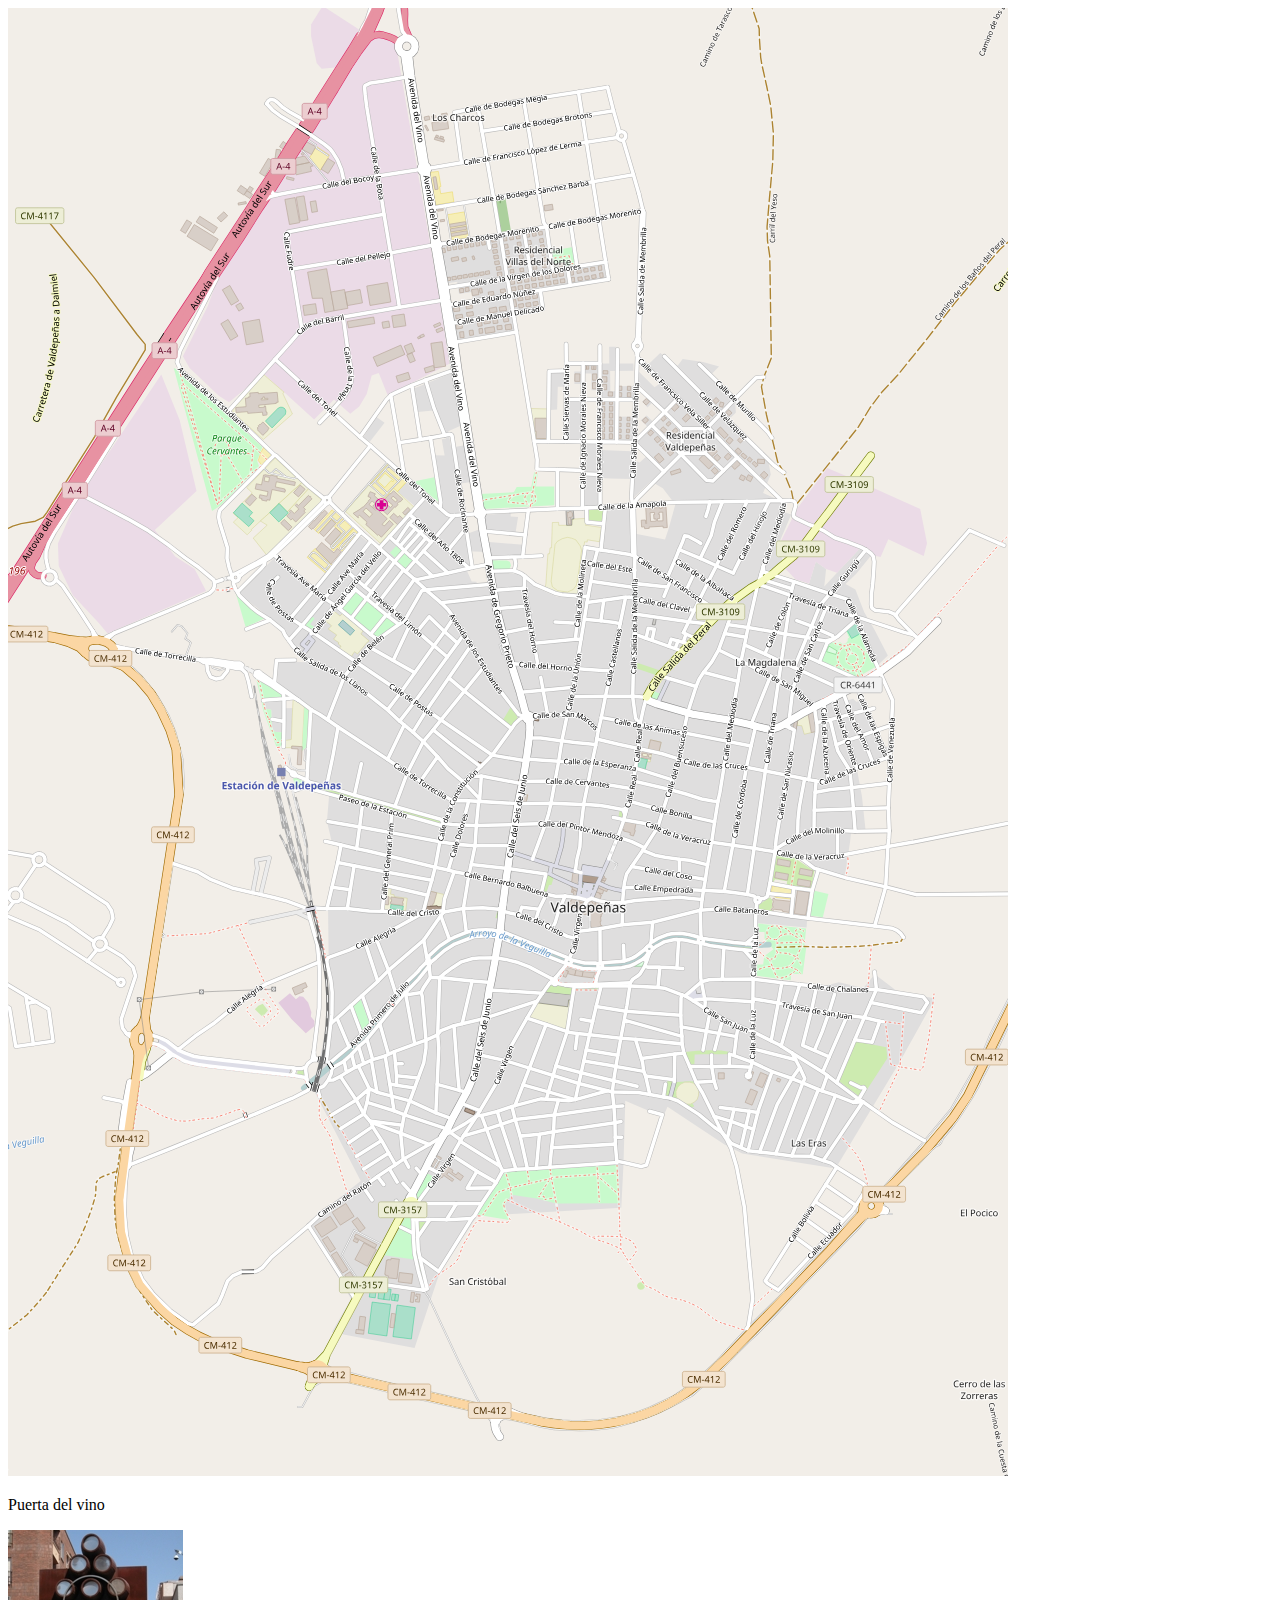
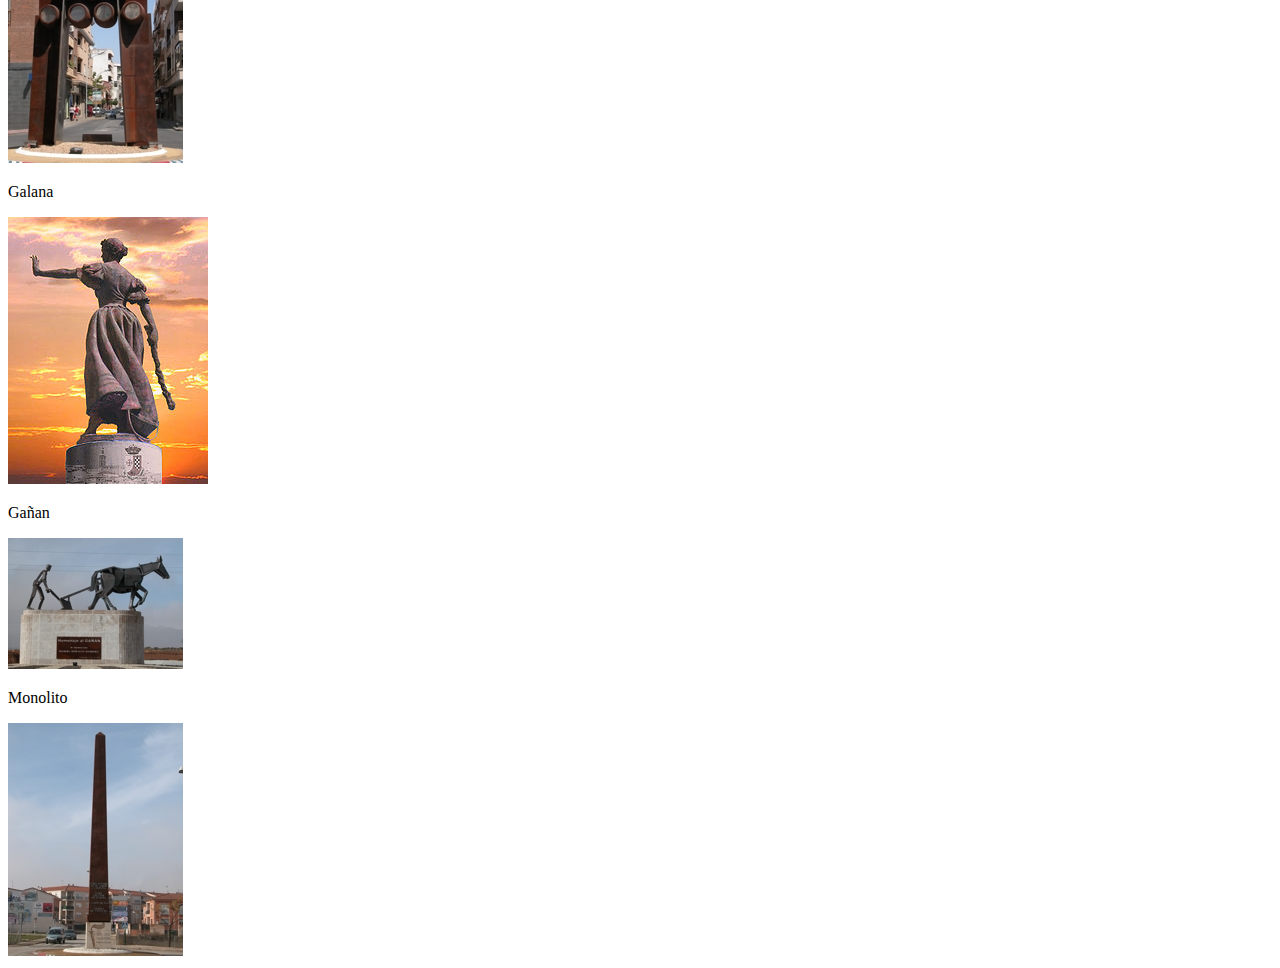
==== index.html @ 3569229d "posicionamiento monumentos" ====
<!doctype html>

<html>
	<head>
		<title>Page Title</title>
		<meta charset="UTF-8">
		<meta name="viewport" content="initial-scale=1.0">
        <link type="text/css" href="style.css" rel="stylesheet">
	</head>

	<body>
        <div class="container">
            <div class="tooltip">
            <img width="1000px" src="plano-ciudad-valepenas-opt.svg" alt="plano valdepeñas">
                <div class="puntos">
            
                    <div id="puerta"><div class="puerta"><p>Puerta del vino</p>
                    <img src="imagenes/7.%20Puerta%20del%20Vino.%20Jos%C3%A9%20Luis%20S%C3%A1nchez.jpg"></div></div>
            
                    <div id="galana"> <div class="galana"><p>Galana</p>
                    <img src="imagenes/200px-Estatua_La_Galana.jpg"> 
                    </div></div>
                
                    <div id="ganan"><div class="ganan"><p>Gañan</p>
                    <img src="imagenes/9.%20Homenaje%20al%20Ga%C3%B1an.%20Jos%C3%A9%20Luis%20Lillo%20Galiani.JPG">
                    </div></div>
             
                    <div id="monolito"><div class="monolito"><p>Monolito</p>
                    <img src="imagenes/12.%20Obelisco..jpg">
                    </div></div>
                </div>
                           
            </div>
        
        </div>
	</body>
</html>
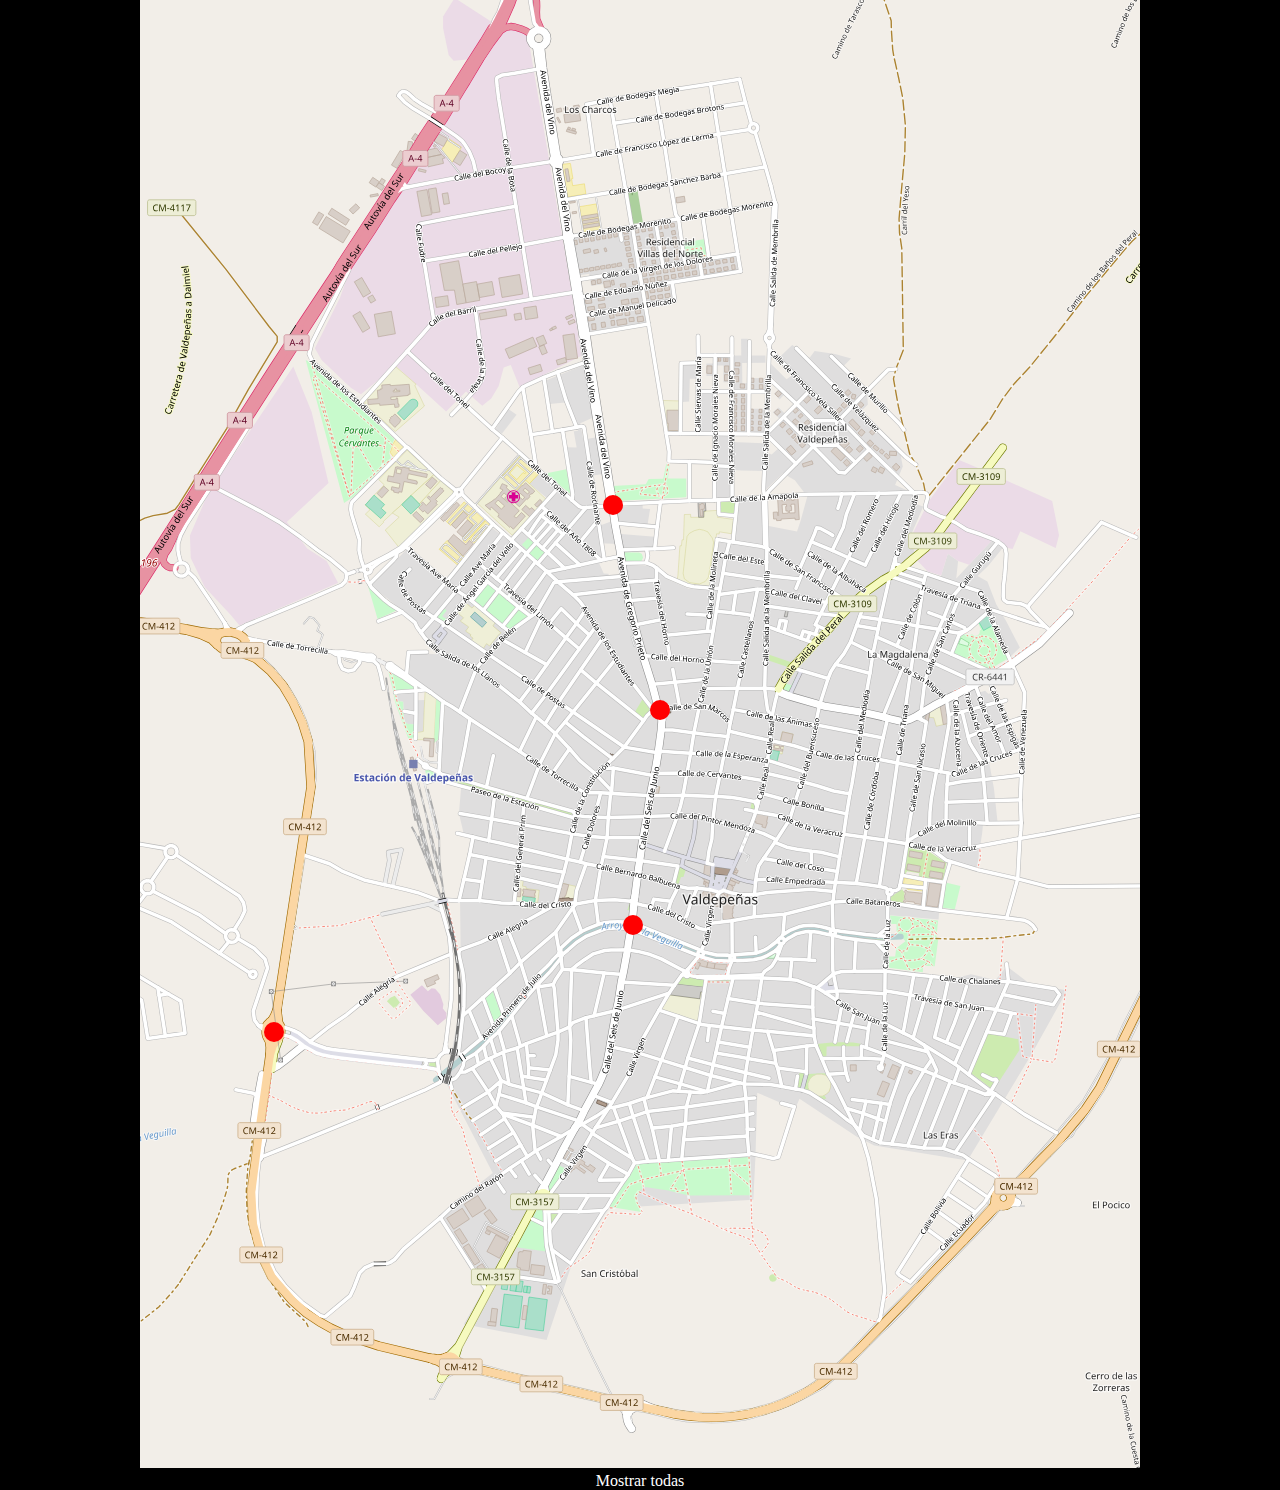
==== commit 30b0f0dd: "mostrar todo" ====
--- a/index.html
+++ b/index.html
@@ -13,6 +13,7 @@
             <div class="tooltip">
             <img width="1000px" src="plano-ciudad-valepenas-opt.svg" alt="plano valdepeñas">
                 <div class="puntos">
+                    <p class="todo">Mostrar todas</p>
             
                     <div id="puerta"><div class="puerta"><p>Puerta del vino</p>
                     <img src="imagenes/7.%20Puerta%20del%20Vino.%20Jos%C3%A9%20Luis%20S%C3%A1nchez.jpg"></div></div>
--- a/style.css
+++ b/style.css
@@ -0,0 +1,115 @@
+*{
+    padding: 0;
+    margin: 0;
+}
+body{
+    width: 1000px;
+    background-color: black;
+    margin: 0 auto;
+}
+.tooltip{
+    position: relative;
+}
+.container{
+    width: 100%;
+    text-align: center;
+    margin: 0 auto;
+}
+.puerta{
+    
+    position: absolute;   
+    visibility: hidden;
+    background-color: burlywood;
+    color: black;
+    text-align: center;
+    
+}
+#puerta{
+    width: 20px;
+    height: 20px;
+    background-color: red;
+    border-radius: 50%;
+    position: absolute;
+    top:915px;
+    left: 483px;
+}
+
+#puerta:hover .puerta{
+    visibility: visible;
+}
+.galana{
+    
+    position: absolute;   
+    visibility: hidden;
+    background-color: burlywood;
+    color: black;
+    text-align: center;
+}
+#galana{
+    width: 20px;
+    height: 20px;
+    background-color: red;
+    border-radius: 50%;
+    position: absolute;
+    top:700px;
+    left: 510px;
+}
+
+#galana:hover .galana{
+    visibility: visible;
+}
+.ganan{
+    
+    position: absolute;   
+    visibility: hidden;
+    background-color: burlywood;
+    color: black;
+    text-align: center;
+}
+#ganan{
+    width: 20px;
+    height: 20px;
+    background-color: red;
+    border-radius: 50%;
+    position: absolute;
+    top:1022px;
+    left: 124px;
+}
+
+#ganan:hover .ganan{
+    visibility: visible;
+}
+.monolito{
+    
+    position: absolute;   
+    visibility: hidden;
+    background-color: burlywood;
+    color: black;
+    text-align: center;
+}
+#monolito{
+    width: 20px;
+    height: 20px;
+    background-color: red;
+    border-radius: 50%;
+    position: absolute;
+    top:495px;
+    left: 463px;
+}
+
+#monolito:hover .monolito{
+    visibility: visible;
+}
+.puntos>p{
+    color: white;
+}
+.puntos:hover .ganan{
+   visibility: visible; 
+}
+.puntos:hover .monolito{
+   visibility: visible; 
+}.puntos:hover .galana{
+   visibility: visible; 
+}.puntos:hover .puerta{
+   visibility: visible; 
+}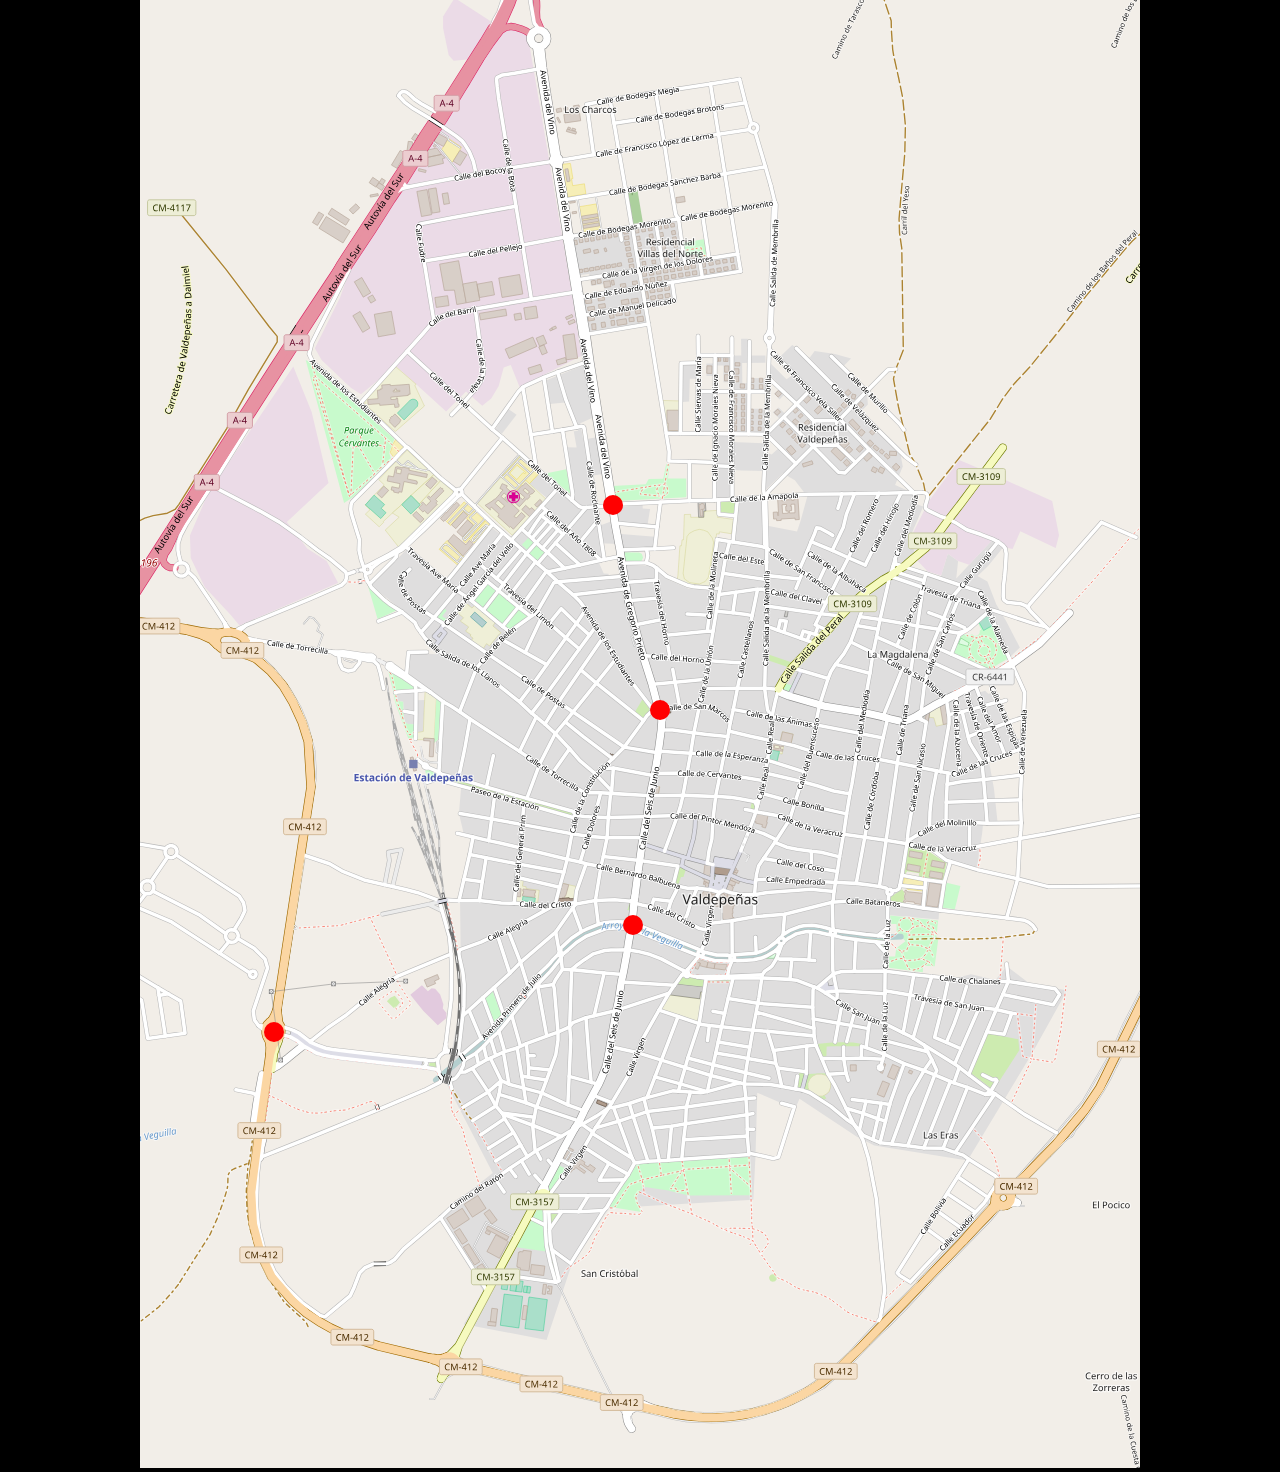
==== commit f85767a2: "documentos" ====
--- a/index.html
+++ b/index.html
@@ -13,8 +13,7 @@
             <div class="tooltip">
             <img width="1000px" src="plano-ciudad-valepenas-opt.svg" alt="plano valdepeñas">
                 <div class="puntos">
-                    <p class="todo">Mostrar todas</p>
-            
+                          
                     <div id="puerta"><div class="puerta"><p>Puerta del vino</p>
                     <img src="imagenes/7.%20Puerta%20del%20Vino.%20Jos%C3%A9%20Luis%20S%C3%A1nchez.jpg"></div></div>
             
--- a/style.css
+++ b/style.css
@@ -103,13 +103,3 @@
 .puntos>p{
     color: white;
 }
-.puntos:hover .ganan{
-   visibility: visible; 
-}
-.puntos:hover .monolito{
-   visibility: visible; 
-}.puntos:hover .galana{
-   visibility: visible; 
-}.puntos:hover .puerta{
-   visibility: visible; 
-}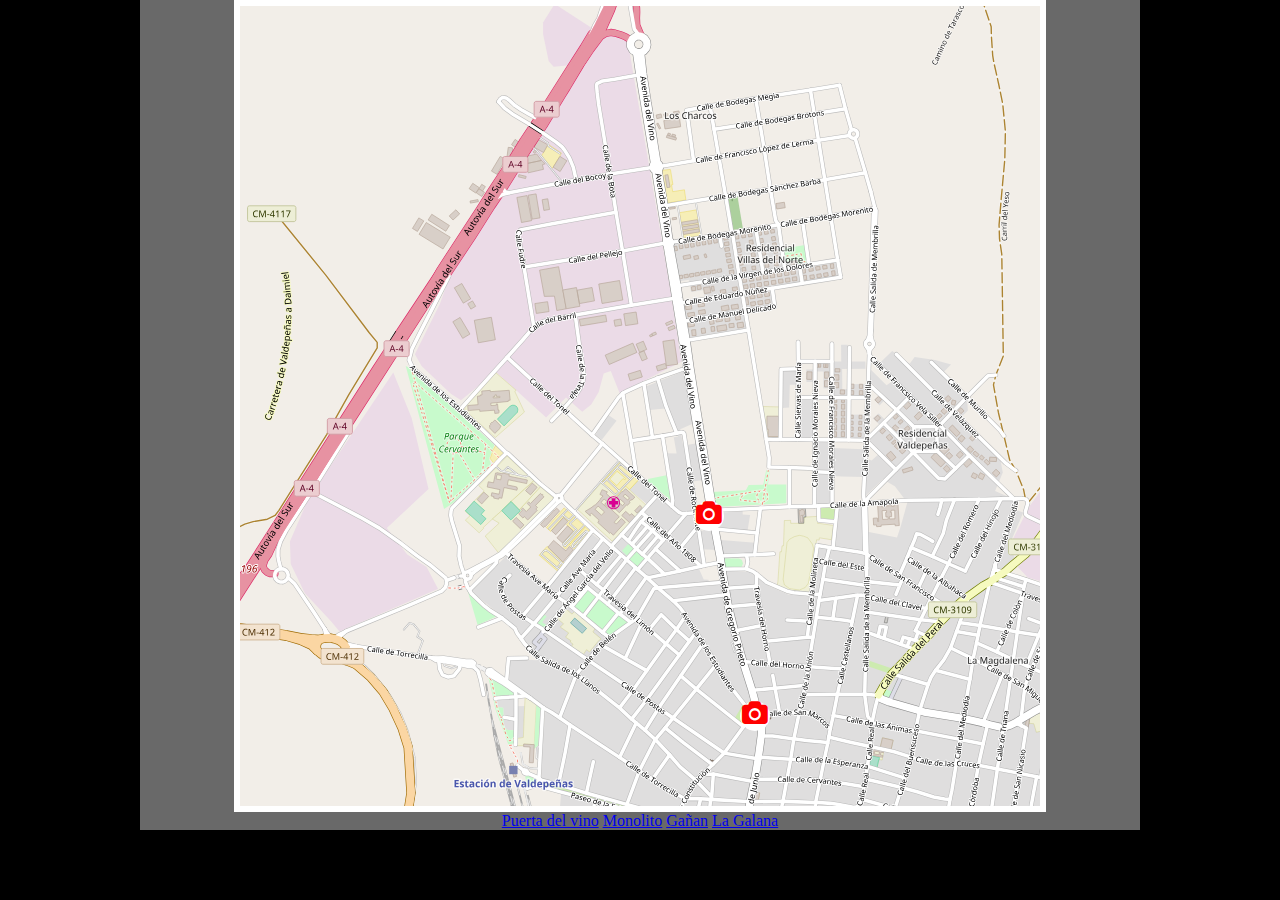
==== commit 57ee6104: "subir cambios" ====
--- a/index.html
+++ b/index.html
@@ -6,30 +6,19 @@
 		<meta charset="UTF-8">
 		<meta name="viewport" content="initial-scale=1.0">
         <link type="text/css" href="style.css" rel="stylesheet">
+        <link href="https://maxcdn.bootstrapcdn.com/font-awesome/4.7.0/css/font-awesome.min.css" rel="stylesheet" integrity="sha384-wvfXpqpZZVQGK6TAh5PVlGOfQNHSoD2xbE+QkPxCAFlNEevoEH3Sl0sibVcOQVnN" crossorigin="anonymous">
 	</head>
 
 	<body>
-        <div class="container">
-            <div class="tooltip">
-            <img width="1000px" src="plano-ciudad-valepenas-opt.svg" alt="plano valdepeñas">
-                <div class="puntos">
-                          
-                    <div id="puerta"><div class="puerta"><p>Puerta del vino</p>
-                    <img src="imagenes/7.%20Puerta%20del%20Vino.%20Jos%C3%A9%20Luis%20S%C3%A1nchez.jpg"></div></div>
+        <div class="container1">
+         <iframe scrolling="no" name="visor" width="800" height="800"  src="monumentos.html">      
+        </iframe>
             
-                    <div id="galana"> <div class="galana"><p>Galana</p>
-                    <img src="imagenes/200px-Estatua_La_Galana.jpg"> 
-                    </div></div>
-                
-                    <div id="ganan"><div class="ganan"><p>Gañan</p>
-                    <img src="imagenes/9.%20Homenaje%20al%20Ga%C3%B1an.%20Jos%C3%A9%20Luis%20Lillo%20Galiani.JPG">
-                    </div></div>
-             
-                    <div id="monolito"><div class="monolito"><p>Monolito</p>
-                    <img src="imagenes/12.%20Obelisco..jpg">
-                    </div></div>
-                </div>
-                           
+            <div class="direcciones">
+            <a target="visor" href="monumentos.html#puerta">Puerta del vino</a>
+            <a target="visor" href="monumentos.html#monolito">Monolito</a>
+            <a target="visor" href="monumentos.html#ganan">Gañan</a>
+            <a target="visor" href="monumentos.html#galana">La Galana</a>
             </div>
         
         </div>
--- a/style.css
+++ b/style.css
@@ -15,8 +15,14 @@
     text-align: center;
     margin: 0 auto;
 }
+.container1{
+    width: 100%;
+    text-align: center;
+    margin: 0 auto;
+    background-color: dimgray;
+}
+
 .puerta{
-    
     position: absolute;   
     visibility: hidden;
     background-color: burlywood;
@@ -25,13 +31,15 @@
     
 }
 #puerta{
-    width: 20px;
-    height: 20px;
-    background-color: red;
+    width: 30px;
+    height: 30px;
+    background-color: white;
     border-radius: 50%;
+    color: red;
+    font-size:  1.5em;
     position: absolute;
     top:915px;
-    left: 483px;
+    left: 474px;
 }
 
 #puerta:hover .puerta{
@@ -46,13 +54,15 @@
     text-align: center;
 }
 #galana{
-    width: 20px;
-    height: 20px;
-    background-color: red;
+    width: 30px;
+    height: 30px;
+    background-color: white;
     border-radius: 50%;
+    color: red;
+    font-size:  1.5em;
     position: absolute;
-    top:700px;
-    left: 510px;
+    top:695px;
+    left: 500px;
 }
 
 #galana:hover .galana{
@@ -67,13 +77,15 @@
     text-align: center;
 }
 #ganan{
-    width: 20px;
-    height: 20px;
-    background-color: red;
+    width: 30px;
+    height: 30px;
+    background-color: white;
     border-radius: 50%;
+    color: red;
+    font-size:  1.5em;
     position: absolute;
-    top:1022px;
-    left: 124px;
+    top:1018px;
+    left: 115px;
 }
 
 #ganan:hover .ganan{
@@ -88,13 +100,16 @@
     text-align: center;
 }
 #monolito{
-    width: 20px;
-    height: 20px;
-    background-color: red;
+    width: 30px;
+    height: 30px;
     border-radius: 50%;
+    background-color: white;
+    text-align: center;
+    color: red;
+    font-size:  1.5em;
     position: absolute;
     top:495px;
-    left: 463px;
+    left: 454px;
 }
 
 #monolito:hover .monolito{
@@ -103,3 +118,32 @@
 .puntos>p{
     color: white;
 }
+iframe{
+    overflow: hidden;
+    border: white 6px solid;
+    text-align: center;
+    display: block;
+    margin: 0 auto;    
+}
+#puerta:target{
+   color: green;
+    
+}
+#monolito:target{
+   color: green;
+   
+}
+#ganan:target{
+   color: green;
+    transform: 
+}
+#galana:target{
+   color: green; 
+}
+/*.direcciones a{
+    display: inline-block;
+}*/
+.direcciones{
+    display: inline-block;
+}
+
